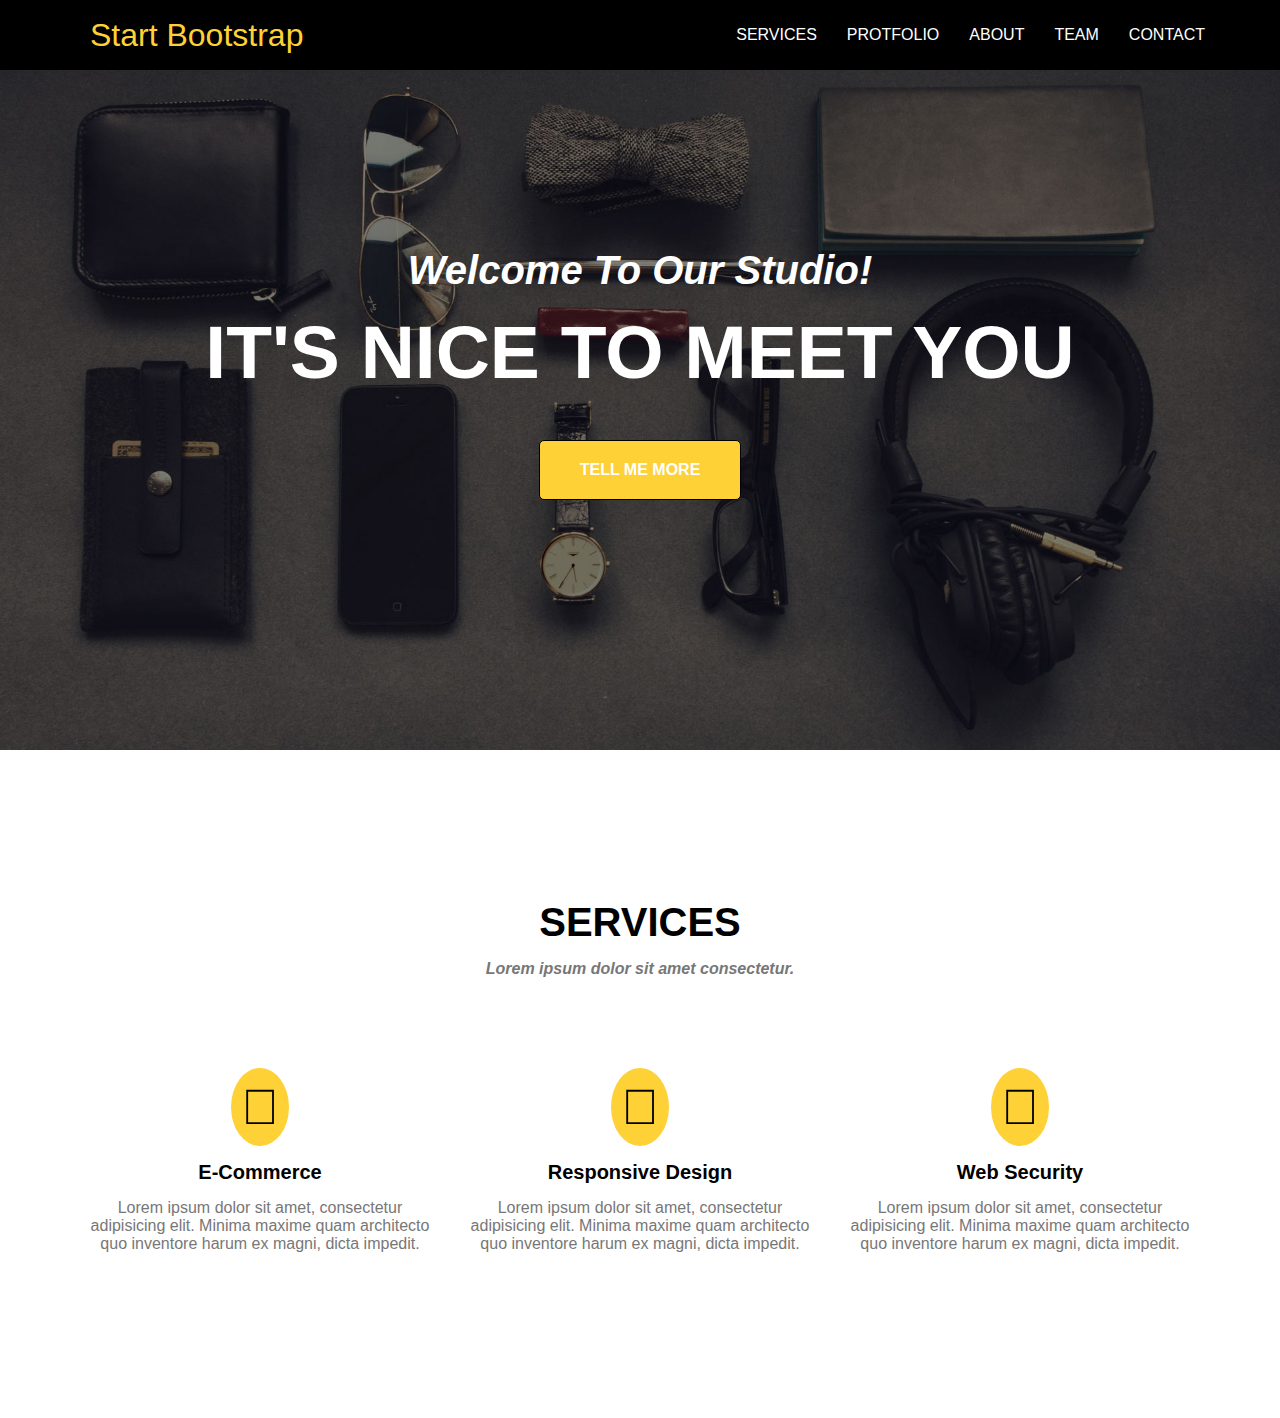
==== index.html @ 80d153e3 "test iconfont" ====
<!DOCTYPE html>
<html lang="en">

<head>
    <meta charset="UTF-8">
    <meta name="viewport" content="width=device-width, initial-scale=1.0">
    <meta http-equiv="X-UA-Compatible" content="ie=edge">
    <link rel="stylesheet" href="./index.css">
    <title>Document</title>
</head>

<body id="top">
    <!--顶部导航栏开始  -->
    <nav class="topbar">
        <div class="topbar-content">
            <a href="#top">Start Bootstrap</a>
            <ul>
                <li><a href="#services">SERVICES</a></li>
                <li><a href="#protfolio">PROTFOLIO</a></li>
                <li><a href="#about">ABOUT</a></li>
                <li><a href="#team">TEAM</a></li>
                <li><a href="#contact">CONTACT</a></li>
            </ul>
        </div>
    </nav>
    <!--顶部导航栏结束  -->
    
    <!--主区域开始  -->
    <main>
        <!--顶部欢迎区域开始  -->
        <div class="welcome-bg">
            <div class="welcome-container">
                <p>Welcome To Our Studio!</p>
                <p>IT'S NICE TO MEET YOU</p>
                <a href="#services">TELL ME MORE</a>
            </div>
        </div>
        <!--顶部欢迎区域结束  -->
        <!--services区域开始  -->
        <div id="services">
            <div class="services-ct">
                <h2>SERVICES</h2>
                <h4>Lorem ipsum dolor sit amet consectetur.</h4>
                <div class="services-all">
                    <div class="service" id="e-commerce">
                        <h3>E-Commerce</h3>
                        <p>Lorem ipsum dolor sit amet, consectetur adipisicing elit. Minima maxime quam architecto quo inventore harum ex magni, dicta impedit.</p>
                    </div>
                    <div class="service" id="design">
                        <h3>Responsive Design</h3>
                        <p>Lorem ipsum dolor sit amet, consectetur adipisicing elit. Minima maxime quam architecto quo inventore harum ex magni, dicta impedit.</p>
                    </div>
                    <div class="service" id="security">
                        <h3>Web Security</h3>
                        <p>Lorem ipsum dolor sit amet, consectetur adipisicing elit. Minima maxime quam architecto quo inventore harum ex magni, dicta impedit.</p>
                    </div>
                </div>
            </div>
        </div>
    </main>
</body>

</html>
---- index.css ----
/*通用样式  */
@font-face {
  font-family: 'iconfont';  /* project id 368127 */
  src: url('//at.alicdn.com/t/font_osps5btxpeigrpb9.eot');
  src: url('//at.alicdn.com/t/font_osps5btxpeigrpb9.eot?#iefix') format('embedded-opentype'),
  url('//at.alicdn.com/t/font_osps5btxpeigrpb9.woff') format('woff'),
  url('//at.alicdn.com/t/font_osps5btxpeigrpb9.ttf') format('truetype'),
  url('//at.alicdn.com/t/font_osps5btxpeigrpb9.svg#iconfont') format('svg');
}
* {
    margin: 0;
    padding: 0;
    font-family: "Kaushan Script","Helvetica Neue",Helvetica,Arial,cursive;
}
h1::selection,
h2::selection,
h3::selection,
h4::selection,
h5::selection,
h6::selection,
p::selection,
span::selection,
a::selection {
    background: #fed136;
}
ul,
ol {
    list-style: none;
}

/*顶部导航栏样式  */
.topbar {
    position: fixed;
    width: 100%;
    padding: 10px;
    background: #000;
}

.topbar-content {
    max-width: 1140px;
    height: 50px;
    margin: 0 auto;
    display: flex;
    justify-content: space-between;
    align-items: center;
}
.topbar-content > ul {
    display: flex;
}
.topbar-content a {
    display: block;
    padding: 10px;
    text-decoration: none;
    color: #fff;
}
.topbar-content ul a {
    padding: 15px;
}
.topbar-content ul a:hover {
    color: #fed136;
}
.topbar-content ul a:focus {
    color: #fff;
    background: #fed136;
    border-radius: 10px;
}
.topbar-content > a {
    font-size: 2em;
    color: #fed136;
}

/*主区域样式  */
main {
    width: 100%;
}

/*欢迎区域样式  */
.welcome-bg {
    background-image: url(img/bg-img.jpg);
    background-size: cover;
    background-position: center center;
}
.welcome-container {
    max-width: 1140px;
    margin: 0 auto;
    padding: 250px 0;
    text-align: center;
}
.welcome-container p {
    margin-bottom: 50px;
    font-family: Montserrat,"Helvetica Neue",Helvetica,Arial,sans-serif;
    font-size: 75px;
    line-height: 75px;
    font-weight: bold;
    color: #fff;
}
.welcome-container p:first-child {
    margin-bottom: 25px;
    font-family: "Droid Serif","Helvetica Neue",Helvetica,Arial,sans-serif;
    font-size: 40px;
    line-height: 40px;
    font-style: italic;
    color: #fff;
}
.welcome-container a {
    display: inline-block;
    padding: 20px 40px;
    border: 1px solid #000;
    border-radius: 5px;
    font-weight: bold;
    text-decoration: none;
    color: #fff;
    background: #fed136;
}
.welcome-container a:hover {
    background: #f6bf01;
}

/*services区域样式  */
#services {
    background: #fff;
}
#services .services-ct {
    max-width: 1140px;
    margin: 0 auto;
    padding: 150px 0;
    text-align: center;
}
#services .services-ct h2 {
    margin-bottom: 15px;
    font-size: 40px;
    font-family: Montserrat,"Helvetica Neue",Helvetica,Arial,sans-serif;
    font-weight: 700;
}
#services .services-ct h4 {
    margin-bottom: 75px;
    font-family: "Droid Serif","Helvetica Neue",Helvetica,Arial,sans-serif;
    font-style: italic;
    color: #777;
}
#services .services-all {
    display: flex;
}
#services .services-all .service {
    padding: 15px;
}
#services .services-all .service h3 {
    margin: 15px 0;
    font-size: 20px;
}
#services .services-all .service p {
    color: #777;
}
#e-commerce::before {
    content: "\e601";
    display: inline-block;
    padding: 10px;
    font-size: 50px;
    background: #fed136;
    border-radius: 50%;
}
#design::before {
    content: "\e647";
    display: inline-block;
    padding: 10px;
    font-size: 50px;
    background: #fed136;
    border-radius: 50%;
}
#security::before {
    content: "\e63c";
    display: inline-block;
    padding: 10px;
    font-size: 50px;
    background: #fed136;
    border-radius: 50%;
}
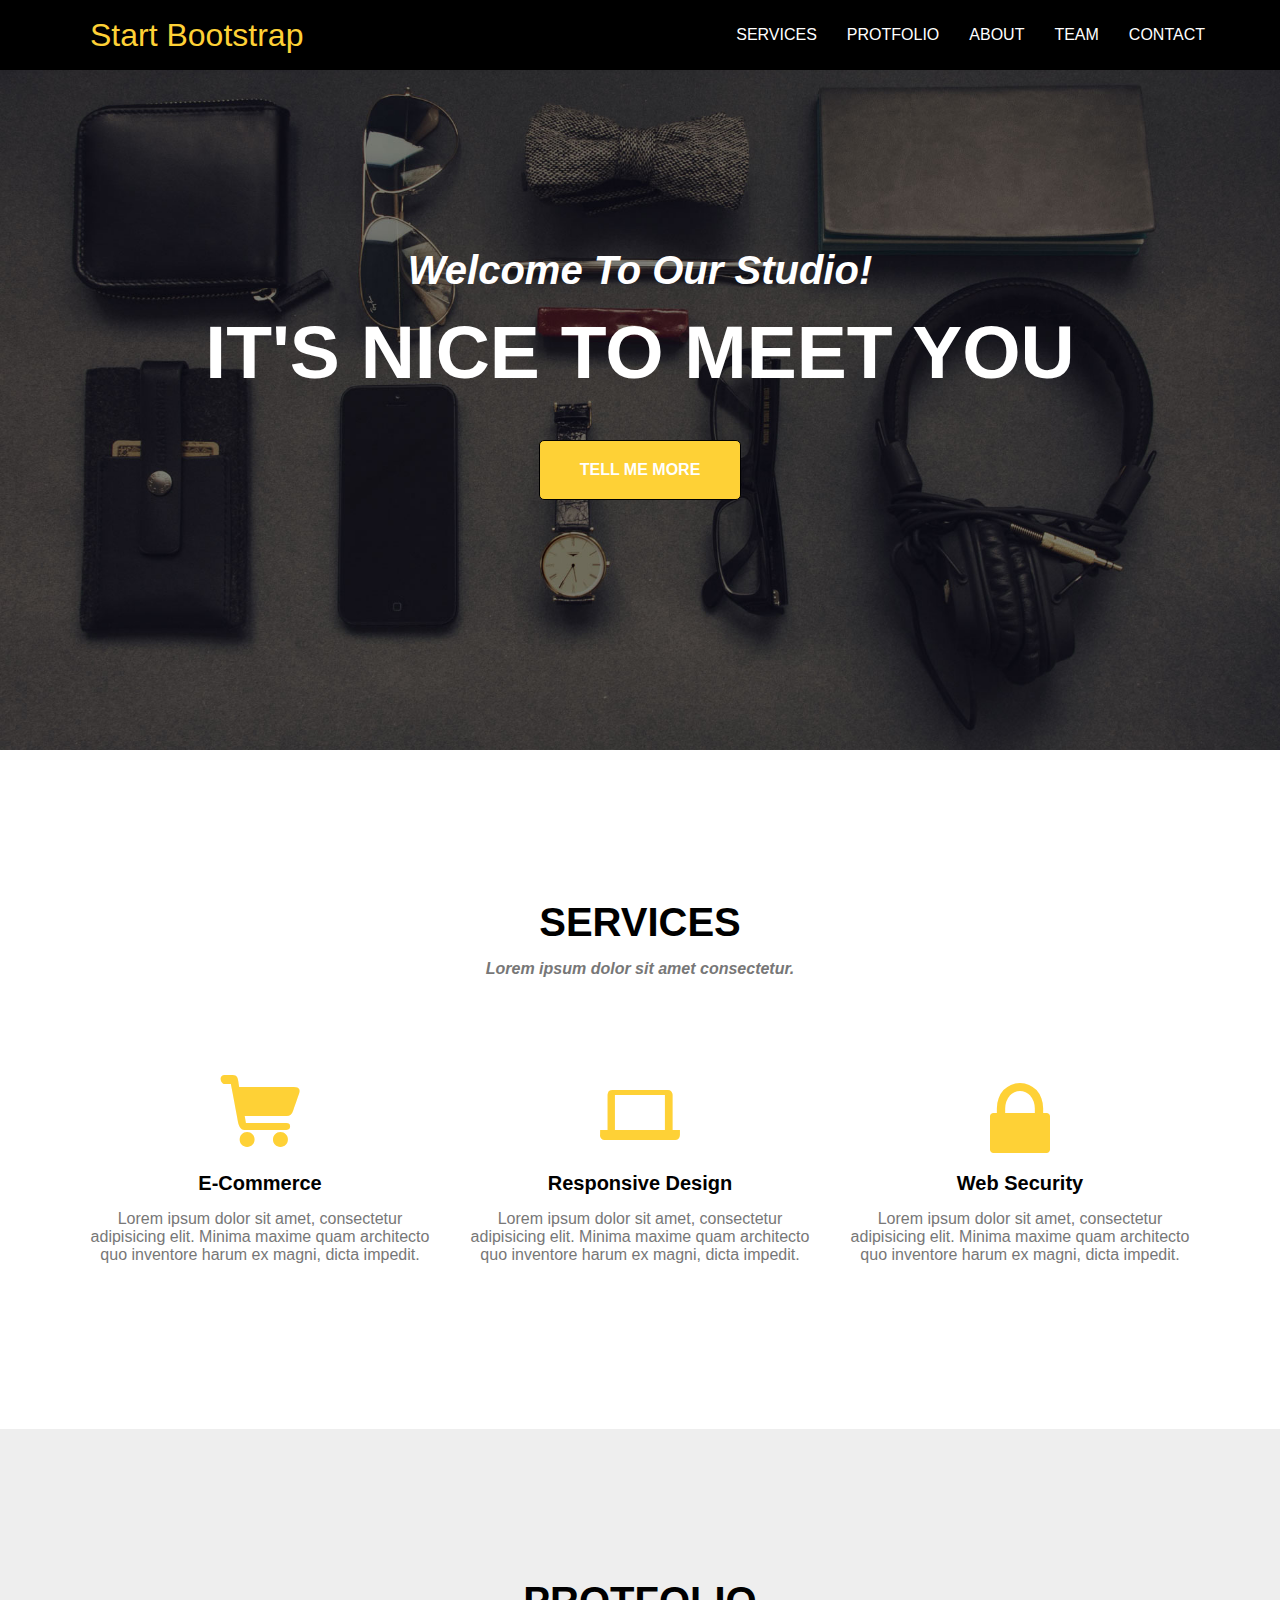
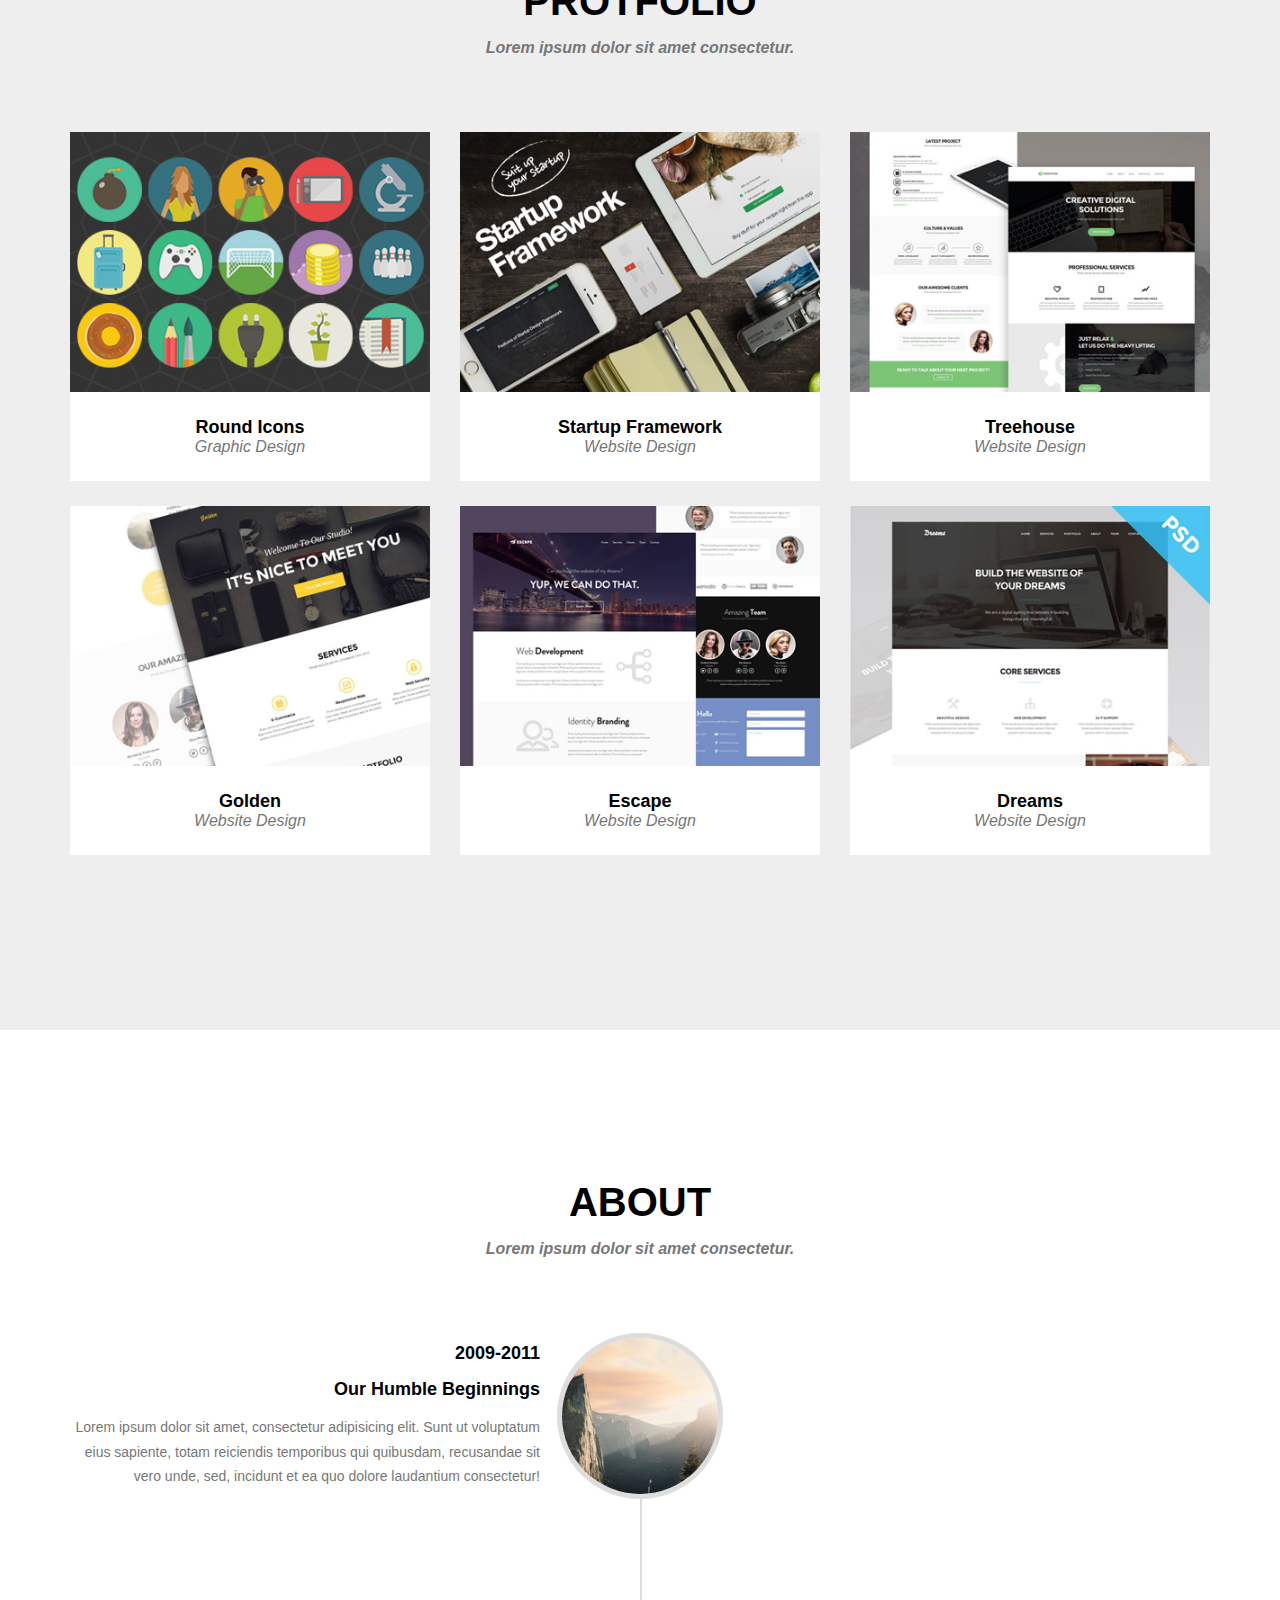
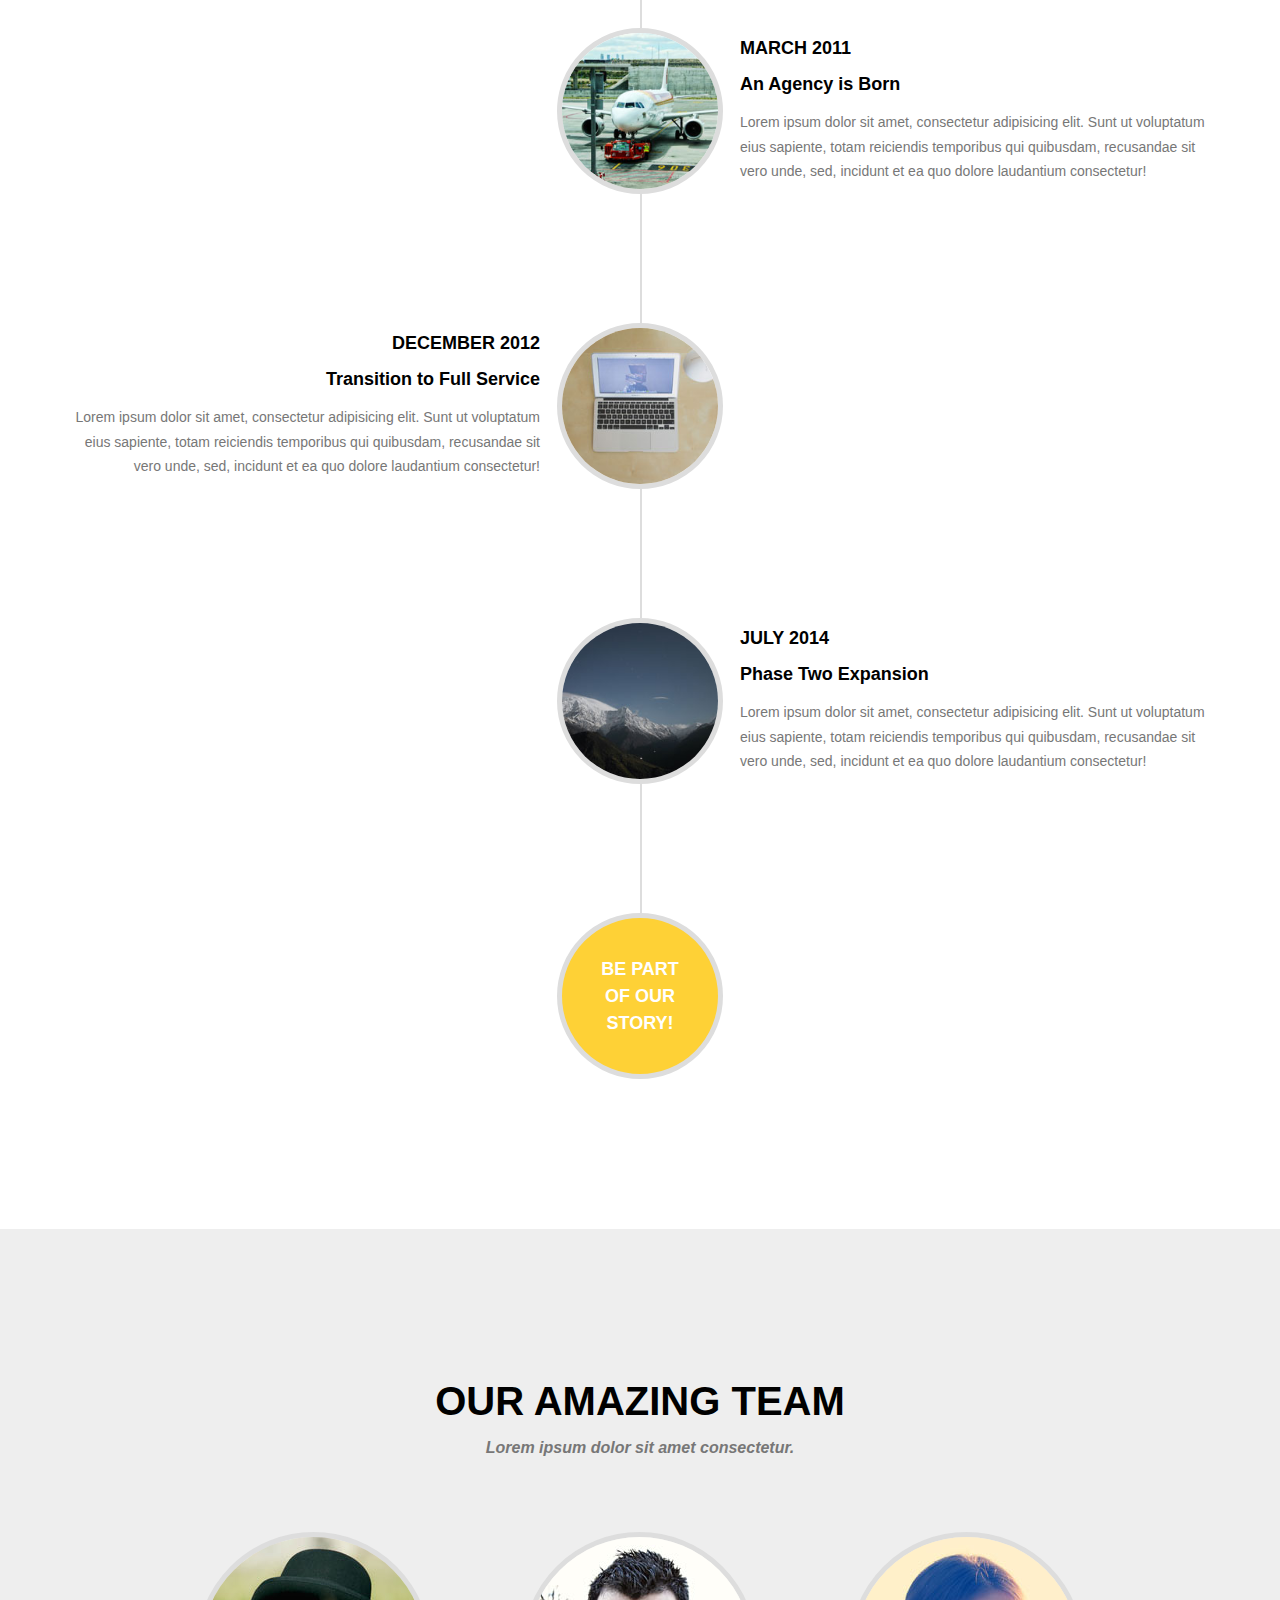
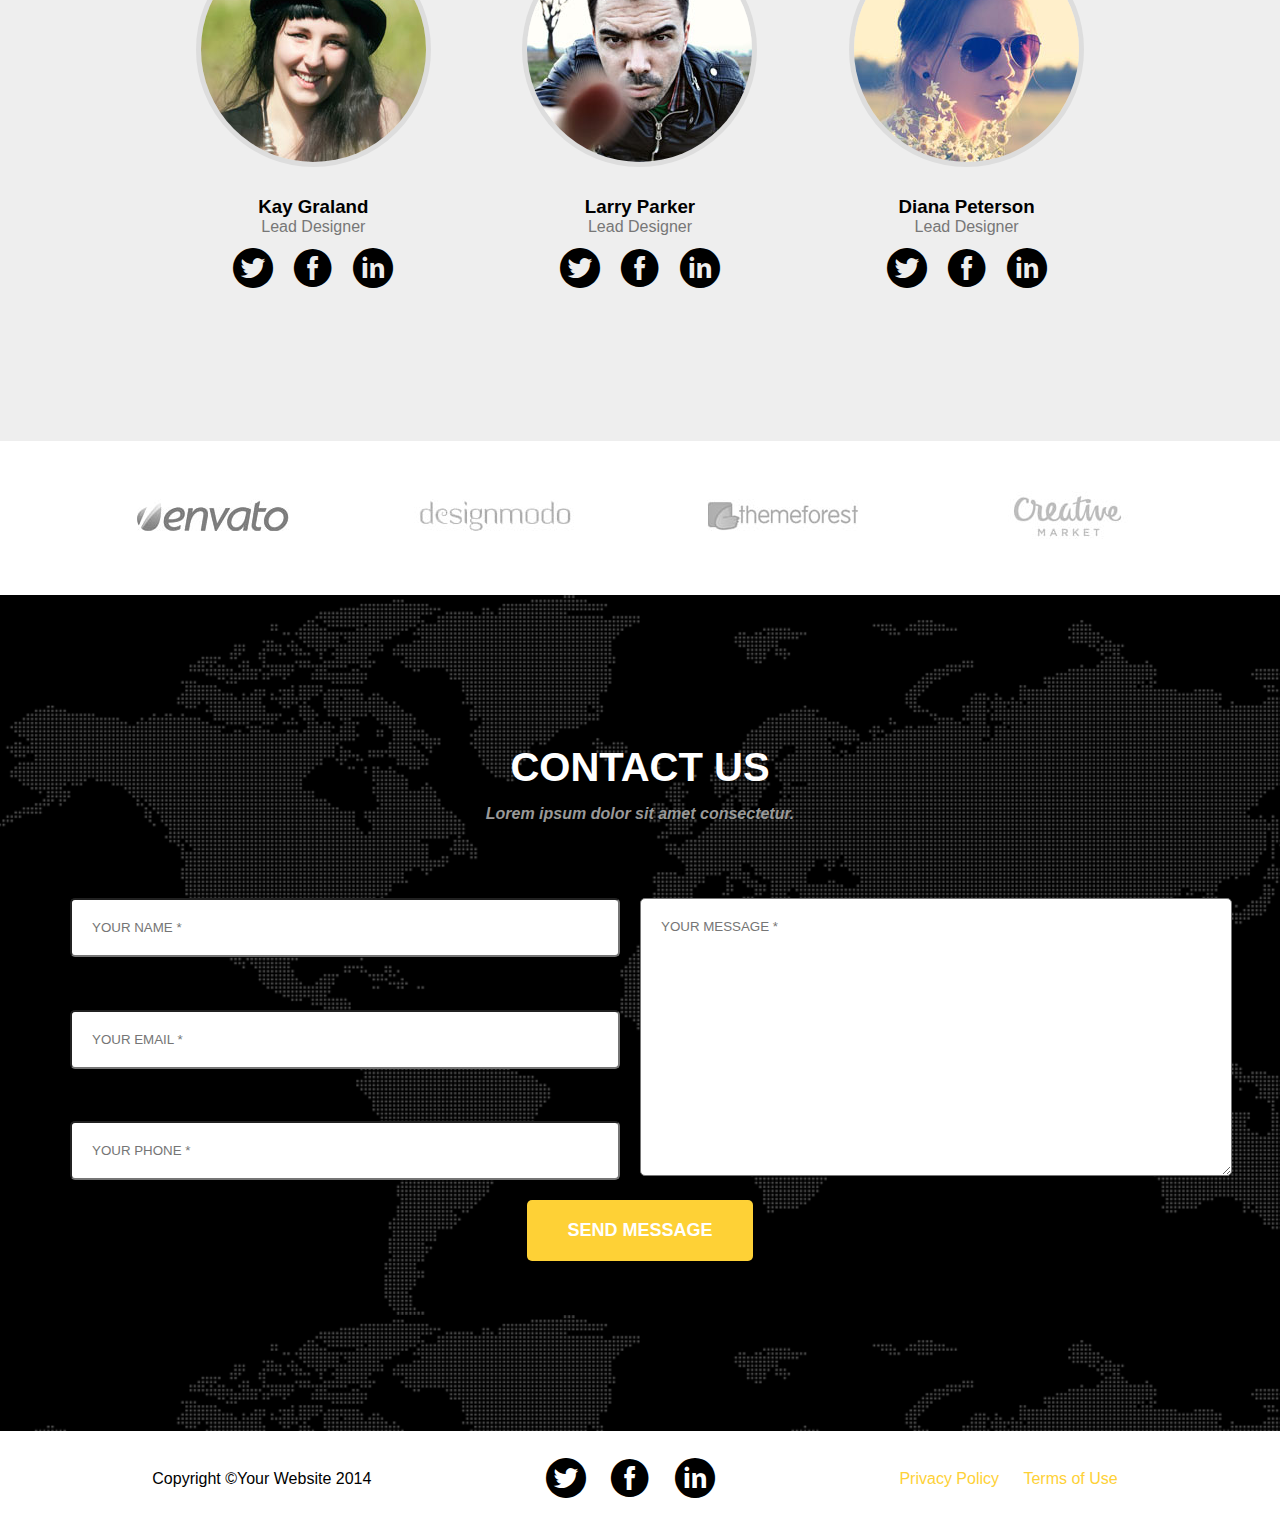
==== commit c642f284: "complete" ====
--- a/index.html
+++ b/index.html
@@ -6,7 +6,7 @@
     <meta name="viewport" content="width=device-width, initial-scale=1.0">
     <meta http-equiv="X-UA-Compatible" content="ie=edge">
     <link rel="stylesheet" href="./index.css">
-    <title>Document</title>
+    <title>Welcome!</title>
 </head>
 
 <body id="top">
@@ -24,7 +24,7 @@
         </div>
     </nav>
     <!--顶部导航栏结束  -->
-    
+
     <!--主区域开始  -->
     <main>
         <!--顶部欢迎区域开始  -->
@@ -38,25 +38,285 @@
         <!--顶部欢迎区域结束  -->
         <!--services区域开始  -->
         <div id="services">
+            <h2>SERVICES</h2>
+            <h4>Lorem ipsum dolor sit amet consectetur.</h4>
             <div class="services-ct">
-                <h2>SERVICES</h2>
-                <h4>Lorem ipsum dolor sit amet consectetur.</h4>
                 <div class="services-all">
-                    <div class="service" id="e-commerce">
+                    <div class="service iconfont" id="e-commerce">
                         <h3>E-Commerce</h3>
-                        <p>Lorem ipsum dolor sit amet, consectetur adipisicing elit. Minima maxime quam architecto quo inventore harum ex magni, dicta impedit.</p>
-                    </div>
-                    <div class="service" id="design">
+                        <p>Lorem ipsum dolor sit amet, consectetur adipisicing elit. Minima maxime quam architecto quo inventore
+                            harum ex magni, dicta impedit.</p>
+                    </div>
+                    <div class="service iconfont" id="design">
                         <h3>Responsive Design</h3>
-                        <p>Lorem ipsum dolor sit amet, consectetur adipisicing elit. Minima maxime quam architecto quo inventore harum ex magni, dicta impedit.</p>
-                    </div>
-                    <div class="service" id="security">
+                        <p>Lorem ipsum dolor sit amet, consectetur adipisicing elit. Minima maxime quam architecto quo inventore
+                            harum ex magni, dicta impedit.</p>
+                    </div>
+                    <div class="service iconfont" id="security">
                         <h3>Web Security</h3>
-                        <p>Lorem ipsum dolor sit amet, consectetur adipisicing elit. Minima maxime quam architecto quo inventore harum ex magni, dicta impedit.</p>
-                    </div>
-                </div>
-            </div>
-        </div>
+                        <p>Lorem ipsum dolor sit amet, consectetur adipisicing elit. Minima maxime quam architecto quo inventore
+                            harum ex magni, dicta impedit.</p>
+                    </div>
+                </div>
+            </div>
+        </div>
+        <!--services区域结束  -->
+        <!--protfolio区域开始  -->
+        <div id="protfolio">
+            <h2>PROTFOLIO</h2>
+            <h4>Lorem ipsum dolor sit amet consectetur.</h4>
+            <div class="protfolio-ct">
+                <div class="protfolio-all">
+                    <div class="protfolio">
+                        <div class="hidden-ct">
+                            <div class="hidden"></div>
+                            <img src="img/roundicons.png" alt="round icons">
+                        </div>
+                        <div class="protfolio-txt">
+                            <h3>Round Icons</h3>
+                            <p>Graphic Design</p>
+                        </div>
+                    </div>
+                    <div class="protfolio">
+                        <div class="hidden-ct">
+                            <div class="hidden"></div>
+                            <img src="img/startup-framework.png" alt="Startup Framework">
+                        </div>
+                        <div class="protfolio-txt">
+                            <h3>Startup Framework</h3>
+                            <p>Website Design</p>
+                        </div>
+                    </div>
+                    <div class="protfolio">
+                        <div class="hidden-ct">
+                            <div class="hidden"></div>
+                            <img src="img/treehouse.png" alt="treehouse">
+                        </div>
+                        <div class="protfolio-txt">
+                            <h3>Treehouse</h3>
+                            <p>Website Design</p>
+                        </div>
+                    </div>
+                    <div class="protfolio">
+                        <div class="hidden-ct">
+                            <div class="hidden"></div>
+                            <img src="img/golden.png" alt="golden">
+                        </div>
+                        <div class="protfolio-txt">
+                            <h3>Golden</h3>
+                            <p>Website Design</p>
+                        </div>
+                    </div>
+                    <div class="protfolio">
+                        <div class="hidden-ct">
+                            <div class="hidden"></div>
+                            <img src="img/escape.png" alt="escape">
+                        </div>
+                        <div class="protfolio-txt">
+                            <h3>Escape</h3>
+                            <p>Website Design</p>
+                        </div>
+                    </div>
+                    <div class="protfolio">
+                        <div class="hidden-ct">
+                            <div class="hidden"></div>
+                            <img src="img/dreams.png" alt="dreams">
+                        </div>
+                        <div class="protfolio-txt">
+                            <h3>Dreams</h3>
+                            <p>Website Design</p>
+                        </div>
+                    </div>
+                </div>
+            </div>
+        </div>
+        <!--protfolio区域结束  -->
+        <!--about区域开始  -->
+        <div id="about">
+            <h2>ABOUT</h2>
+            <h4>Lorem ipsum dolor sit amet consectetur.</h4>
+            <div class="about-ct">
+                <ul class="timeline">
+                    <li>
+                        <img src="img/1.jpg" alt="">
+                        <div class="about-txt">
+                            <h3>2009-2011</h3>
+                            <h3>Our Humble Beginnings</h3>
+                            <p>Lorem ipsum dolor sit amet, consectetur adipisicing elit. Sunt ut voluptatum eius sapiente, totam
+                                reiciendis temporibus qui quibusdam, recusandae sit vero unde, sed, incidunt et ea quo dolore
+                                laudantium consectetur!</p>
+                        </div>
+                    </li>
+                    <li>
+                        <img src="img/2.jpg" alt="">
+                        <div class="about-txt">
+                            <h3>MARCH 2011</h3>
+                            <h3>An Agency is Born</h3>
+                            <p>Lorem ipsum dolor sit amet, consectetur adipisicing elit. Sunt ut voluptatum eius sapiente, totam
+                                reiciendis temporibus qui quibusdam, recusandae sit vero unde, sed, incidunt et ea quo dolore
+                                laudantium consectetur!</p>
+                        </div>
+                    </li>
+                    <li>
+                        <img src="img/3.jpg" alt="">
+                        <div class="about-txt">
+                            <h3>DECEMBER 2012</h3>
+                            <h3>Transition to Full Service</h3>
+                            <p>Lorem ipsum dolor sit amet, consectetur adipisicing elit. Sunt ut voluptatum eius sapiente, totam
+                                reiciendis temporibus qui quibusdam, recusandae sit vero unde, sed, incidunt et ea quo dolore
+                                laudantium consectetur!</p>
+                        </div>
+                    </li>
+                    <li>
+                        <img src="img/4.jpg" alt="">
+                        <div class="about-txt">
+                            <h3>JULY 2014</h3>
+                            <h3>Phase Two Expansion</h3>
+                            <p>Lorem ipsum dolor sit amet, consectetur adipisicing elit. Sunt ut voluptatum eius sapiente, totam
+                                reiciendis temporibus qui quibusdam, recusandae sit vero unde, sed, incidunt et ea quo dolore
+                                laudantium consectetur!</p>
+                        </div>
+                    </li>
+                    <li>
+                        <p>
+                            BE PART<br> OF OUR<br> STORY!
+                        </p>
+                    </li>
+                </ul>
+            </div>
+        </div>
+        <!--about区域结束  -->
+        <!--team区域开始  -->
+        <div id="team">
+            <h2>OUR AMAZING TEAM</h2>
+            <h4>Lorem ipsum dolor sit amet consectetur.</h4>
+            <div class="team-ct">
+                <div class="member" id="kay-garland">
+                    <img src="img/5.jpg" alt="">
+                    <h3>Kay Graland</h3>
+                    <p>Lead Designer</p>
+                    <ul>
+                        <li>
+                            <a href="#team">
+                                <i class="iconfont">&#xe8aa;</i>
+                            </a>
+                        </li>
+                        <li>
+                            <a href="#team">
+                                <i class="iconfont">&#xe602;</i>
+                            </a>
+                        </li>
+                        <li>
+                            <a href="#team">
+                                <i class="iconfont">&#xe63d;</i>
+                            </a>
+                        </li>
+                    </ul>
+                </div>
+                <div class="member" id="larry-parker">
+                    <img src="img/6.jpg" alt="">
+                    <h3>Larry Parker</h3>
+                    <p>Lead Designer</p>
+                    <ul>
+                        <li>
+                            <a href="#team">
+                                <i class="iconfont">&#xe8aa;</i>
+                            </a>
+                        </li>
+                        <li>
+                            <a href="#team">
+                                <i class="iconfont">&#xe602;</i>
+                            </a>
+                        </li>
+                        <li>
+                            <a href="#team">
+                                <i class="iconfont">&#xe63d;</i>
+                            </a>
+                        </li>
+                    </ul>
+                </div>
+                <div class="member" id="diana-peterson">
+                    <img src="img/7.jpg" alt="">
+                    <h3>Diana Peterson</h3>
+                    <p>Lead Designer</p>
+                    <ul>
+                        <li>
+                            <a href="#team">
+                                <i class="iconfont">&#xe8aa;</i>
+                            </a>
+                        </li>
+                        <li>
+                            <a href="#team">
+                                <i class="iconfont">&#xe602;</i>
+                            </a>
+                        </li>
+                        <li>
+                            <a href="#team">
+                                <i class="iconfont">&#xe63d;</i>
+                            </a>
+                        </li>
+                    </ul>
+                </div>
+            </div>
+        </div>
+        <!--team区域结束  -->
+        <!--client区域开始  -->
+        <div id="client">
+            <ul>
+                <li><a href="#client"><img src="img/envato.jpg" alt=""></a></li>
+                <li><a href="#client"><img src="img/designmodo.jpg" alt=""></a></li>
+                <li><a href="#client"><img src="img/themeforest.jpg" alt=""></a></li>
+                <li><a href="#client"><img src="img/creative-market.jpg" alt=""></a></li>
+            </ul>
+        </div>
+        <!--client区域结束  -->
+        <!--contact区域开始  -->
+        <div id="contact">
+            <h2>CONTACT US</h2>
+            <h4>Lorem ipsum dolor sit amet consectetur.</h4>
+            <form action="" class="contact-ct">
+                <div class="info">
+                    <input type="text" id="name" placeholder="YOUR NAME *">
+                    <input type="text" id="email" placeholder="YOUR EMAIL *">
+                    <input type="text" id="phone" placeholder="YOUR PHONE *">
+                </div>
+                <div class="message">
+                    <textarea name="" id="message" placeholder="YOUR MESSAGE *"></textarea>
+                </div>
+                <button id="submit">SEND MESSAGE</button>
+            </form>
+        </div>
+        <!--contact区域结束  -->
+        <!--footer区域开始  -->
+        <footer>
+            <div class="footer-ct">
+                <div class="copyright">
+                    Copyright &copy;Your Website 2014
+                </div>
+                <ul id="social">
+                    <li>
+                        <a href="#footer">
+                            <i class="iconfont">&#xe8aa;</i>
+                        </a>
+                    </li>
+                    <li>
+                        <a href="#footer">
+                            <i class="iconfont">&#xe602;</i>
+                        </a>
+                    </li>
+                    <li>
+                        <a href="#footer">
+                            <i class="iconfont">&#xe63d;</i>
+                        </a>
+                    </li>
+                </ul>
+                <ul id="links">
+                    <li><a href="#footer">Privacy Policy</a></li>
+                    <li><a href="#footer">Terms of Use</a></li>
+                </ul>
+            </div>
+        </footer>
+        <!--footer区域结束  -->
     </main>
 </body>
 
--- a/index.css
+++ b/index.css
@@ -1,11 +1,18 @@
 /*通用样式  */
 @font-face {
-  font-family: 'iconfont';  /* project id 368127 */
-  src: url('//at.alicdn.com/t/font_osps5btxpeigrpb9.eot');
-  src: url('//at.alicdn.com/t/font_osps5btxpeigrpb9.eot?#iefix') format('embedded-opentype'),
-  url('//at.alicdn.com/t/font_osps5btxpeigrpb9.woff') format('woff'),
-  url('//at.alicdn.com/t/font_osps5btxpeigrpb9.ttf') format('truetype'),
-  url('//at.alicdn.com/t/font_osps5btxpeigrpb9.svg#iconfont') format('svg');
+  font-family: 'iconfont';
+  src: url('fonts/iconfont.eot');
+  src: url('fonts/iconfont.eot?#iefix') format('embedded-opentype'),
+  url('fonts/iconfont.woff') format('woff'),
+  url('fonts/iconfont.ttf') format('truetype'),
+  url('fonts/iconfont.svg#iconfont') format('svg');
+}
+.iconfont {
+  font-family:"iconfont" !important;
+  font-size:16px;
+  font-style:normal;
+  -webkit-font-smoothing: antialiased;
+  -moz-osx-font-smoothing: grayscale;
 }
 * {
     margin: 0;
@@ -34,6 +41,7 @@
     width: 100%;
     padding: 10px;
     background: #000;
+    z-index: 1;
 }
 
 .topbar-content {
@@ -62,7 +70,7 @@
 .topbar-content ul a:focus {
     color: #fff;
     background: #fed136;
-    border-radius: 10px;
+    border-radius: 5px;
 }
 .topbar-content > a {
     font-size: 2em;
@@ -72,6 +80,18 @@
 /*主区域样式  */
 main {
     width: 100%;
+}
+main > div > h2 {
+    margin-bottom: 15px;
+    font-size: 40px;
+    font-family: Montserrat,"Helvetica Neue",Helvetica,Arial,sans-serif;
+    font-weight: 700;
+}
+main > div > h4 {
+    margin-bottom: 75px;
+    font-family: "Droid Serif","Helvetica Neue",Helvetica,Arial,sans-serif;
+    font-style: italic;
+    color: #777;
 }
 
 /*欢迎区域样式  */
@@ -118,60 +138,352 @@
 
 /*services区域样式  */
 #services {
+    padding: 150px 0;
     background: #fff;
+    text-align: center;
 }
 #services .services-ct {
     max-width: 1140px;
     margin: 0 auto;
+}
+#services .services-all {
+    display: flex;
+}
+#services .services-all .service {
+    padding: 15px;
+}
+#services .services-all .service h3 {
+    margin: 15px 0;
+    font-size: 20px;
+}
+#services .services-all .service p {
+    color: #777;
+}
+#e-commerce::before {
+    content: "\e601";
+    display: inline-block;
+    font-size: 80px;
+    color: #fed136;
+    border-radius: 50%;
+}
+#design::before {
+    content: "\e647";
+    display: inline-block;
+    font-size: 80px;
+    color: #fed136;
+    border-radius: 50%;
+}
+#security::before {
+    content: "\e63c";
+    display: inline-block;
+    font-size: 80px;
+    color: #fed136;
+    border-radius: 50%;
+}
+
+/*protfolio区域样式  */
+#protfolio {
     padding: 150px 0;
-    text-align: center;
-}
-#services .services-ct h2 {
+    background: #eee;
+    text-align: center;
+}
+#protfolio .protfolio-ct {
+    max-width: 1140px;
+    margin: 0 auto;
+}
+#protfolio .protfolio-ct h2 {
     margin-bottom: 15px;
     font-size: 40px;
     font-family: Montserrat,"Helvetica Neue",Helvetica,Arial,sans-serif;
     font-weight: 700;
 }
-#services .services-ct h4 {
+#protfolio .protfolio-ct h4 {
     margin-bottom: 75px;
     font-family: "Droid Serif","Helvetica Neue",Helvetica,Arial,sans-serif;
     font-style: italic;
     color: #777;
 }
-#services .services-all {
-    display: flex;
-}
-#services .services-all .service {
-    padding: 15px;
-}
-#services .services-all .service h3 {
-    margin: 15px 0;
-    font-size: 20px;
-}
-#services .services-all .service p {
-    color: #777;
-}
-#e-commerce::before {
-    content: "\e601";
+#protfolio .protfolio-all {
+    display: flex;
+    flex-wrap: wrap;
+    justify-content: space-between;
+}
+#protfolio .protfolio-all .protfolio {
+    margin-bottom: 25px;
+    background: #fff;
+
+}
+#protfolio .protfolio-all .protfolio img {
+    width: 360px;
+    vertical-align: bottom;
+}
+#protfolio .protfolio-all .protfolio .protfolio-txt {
+    padding: 25px;
+}
+#protfolio .hidden-ct {
+    position: relative;
+}
+#protfolio .hidden-ct .hidden {
+    position: absolute;
+    width: 360px;
+    height: 261px;
+    background: #fed136;
+    opacity: 0;
+}
+#protfolio .hidden-ct .hidden::after{
+    content: "+";
+    display: block;
+    line-height: 260px;
+    font-weight: 700;
+    font-size: 100px;
+    color: #fff;
+}
+#protfolio .hidden-ct .hidden:hover {
+    opacity: .9;
+    transition: .5s;
+}
+#protfolio .protfolio-txt h3 {
+    font-family: Montserrat,"Helvetica Neue",Helvetica,Arial,sans-serif;
+    font-size: 18px;
+    font-weight: 700;
+}
+#protfolio .protfolio-txt p {
+    font-family: "Droid Serif","Helvetica Neue",Helvetica,Arial,sans-serif;
+    font-size: 16px;
+    font-style: italic;
+    color: #777;
+}
+
+/*about区域样式  */
+#about {
+    padding: 150px 0;
+    text-align: center;
+}
+#about .about-ct {
+    max-width: 1140px;
+    margin: 0 auto;
+}
+#about .about-ct h2 {
+    margin-bottom: 15px;
+    font-size: 40px;
+    font-family: Montserrat,"Helvetica Neue",Helvetica,Arial,sans-serif;
+    font-weight: 700;
+}
+#about .about-ct h4 {
+    margin-bottom: 75px;
+    font-family: "Droid Serif","Helvetica Neue",Helvetica,Arial,sans-serif;
+    font-style: italic;
+    color: #777;
+}
+#about .timeline li {
+    position: relative;
+    padding-bottom: 125px;
+}
+#about .timeline li img {
+    width: 156px;
+    border: 5px solid #ddd;
+    border-radius: 50%;
+}
+#about .timeline li .about-txt {
+    position: absolute;
+    top: 10px;
+    right: 50%;
+    margin-right: 100px;
+    width: 30em;
+    text-align: right;
+}
+#about .timeline li:nth-child(2n) .about-txt {
+    position: absolute;
+    top: 10px;
+    left: 50%;
+    margin-left: 100px;
+    width: 30em;
+    text-align: left;
+}
+#about .timeline .about-txt h3 {
+    margin-bottom: 15px;
+    font-family: Montserrat,"Helvetica Neue",Helvetica,Arial,sans-serif;
+    font-size: 18px;
+    font-weight: 700;
+}
+#about .timeline .about-txt p {
+    font-size: 14px;
+    color: #777;
+    line-height: 1.75;
+}
+#about .timeline li::before {
+    content: "";
+    display: block;
+    height: 100%;
+    position: absolute;
+    top: 0;
+    left: 50%;
+    border: 1px solid #ddd;
+    z-index: -1;
+}
+#about .timeline li:last-child {
+    padding-bottom: 0;
+}
+#about .timeline li:last-child {
+    width: 156px;
+    height: 156px;
+    margin: 0 auto;
+    background: #fed136;
+    border: 5px solid #ddd;
+    border-radius: 50%;
+}
+#about .timeline li:last-child p {
+    position: absolute;
+    top: 50%;
+    left: 50%;
+    transform: translate(-50%,-50%);
+    font-size: 18px;
+    line-height: 1.5em;
+    color: #fff;
+    font-weight: 700;
+}
+
+/*team区域样式  */
+#team {
+    padding: 150px;
+    text-align: center;
+    background: #eee;
+}
+#team .team-ct {
+    max-width: 1140px;
+    margin: 0 auto;
+    display: flex;
+    justify-content: space-around;
+}
+#team .member img {
+    border: 5px solid #ddd;
+    border-radius: 50%;
+}
+#team .member h3 {
+    margin-top: 25px;
+}
+#team .member p {
+    color: #777;
+    margin-bottom: 10px;
+}
+#team .member ul {
+    display: flex;
+    justify-content: center;
+}
+#team .member li {
+    margin: 0 10px;
+}
+#team .member a {
+    color: #000;
+    text-decoration: none;
+}
+#team .member a:hover {
+    color: #fed136;
+    transition: .3s;
+}
+#team .member a i {
+    font-size: 40px;
+}
+
+/*client区域样式  */
+#client {
+    padding: 50px 0;
+}
+#client ul {
+    max-width: 1140px;
+    margin: 0 auto;
+    display: flex;
+    justify-content: space-around;
+}
+
+/*contact区域样式  */
+#contact {
+    padding: 150px 0;
+    text-align: center;
+    background: #000;
+    background-image: url(img/map-image.png);
+}
+#contact h2 {
+    color: #fff;
+}
+#contact h4 {
+    color: #999;
+}
+#contact .contact-ct {
+    display: flex;
+    flex-wrap: wrap;
+    max-width: 1140px;
+    margin: 0 auto;
+    justify-content: center;
+}
+#contact .contact-ct .info {
+    width: 550px;
+    margin-right: 20px;
+    display: flex;
+    flex-direction: column;
+    justify-content: space-between;
+}
+#contact .info input {
+    outline: none;
+    padding: 20px;
+    border-radius: 5px;
+}
+#contact .message {
+    width: 50%;
+}
+#contact .message textarea {
+    outline: none;
+    width: 550px;
+    height: 236px;
+    padding: 20px;
+    border-radius: 5px;
+}
+#contact #submit {
+    margin: 20px;
+    padding: 20px 40px;
+    border: none;
+    border-radius: 5px;
+    background: #fed136;
+    font-size: 18px;
+    font-weight: 700;
+    color: #fff;
+    outline: none;
+}
+#contact #submit:hover {
+    background: #f6bf01;
+}
+
+/*footer区域样式  */
+footer {
+    padding: 20px 0;
+}
+.footer-ct {
+    max-width: 1140px;
+    margin: 0 auto;
+    display: flex;
+    justify-content: space-around;
+    align-items: center;
+}
+.footer-ct ul li {
     display: inline-block;
-    padding: 10px;
-    font-size: 50px;
-    background: #fed136;
-    border-radius: 50%;
-}
-#design::before {
-    content: "\e647";
-    display: inline-block;
-    padding: 10px;
-    font-size: 50px;
-    background: #fed136;
-    border-radius: 50%;
-}
-#security::before {
-    content: "\e63c";
-    display: inline-block;
-    padding: 10px;
-    font-size: 50px;
-    background: #fed136;
-    border-radius: 50%;
+    margin: 5px 10px;
+}
+.footer-ct #social a {
+    color: #000;
+    text-decoration: none;
+}
+.footer-ct #social a:hover {
+    color: #fed136;
+    transition: .3s;
+}
+.footer-ct #social a i {
+    font-size: 40px;
+}
+.footer-ct #links a {
+    color: #fed136;
+    text-decoration: none;
+}
+.footer-ct #links a:hover {
+    color: #f6bf01;
+    text-decoration: underline;
 }